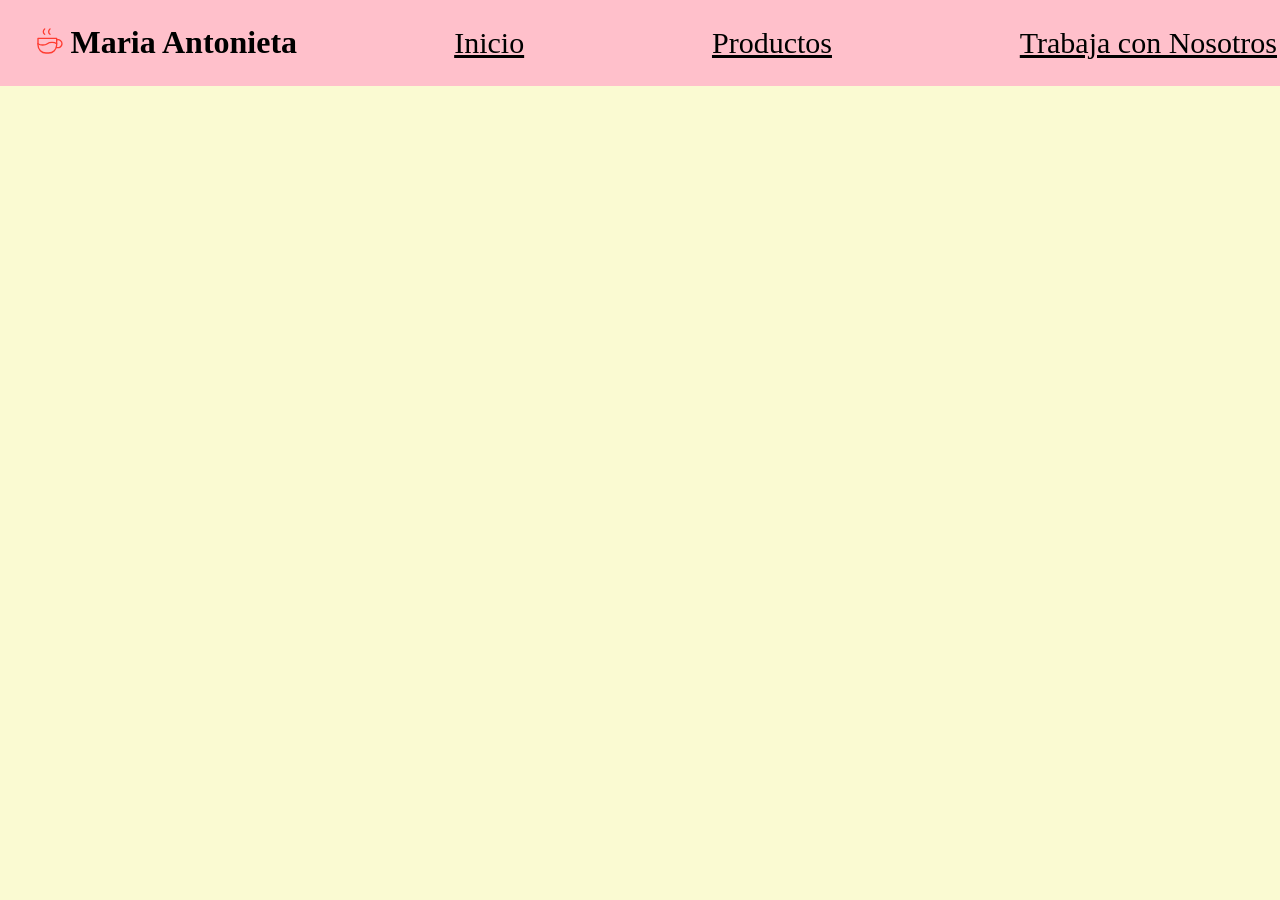
==== productos.html @ e95b91c0 "cambios en style" ====
<!DOCTYPE html>
<html lang="en">
<head>
    <meta charset="UTF-8">
    <meta name="viewport" content="width=device-width, initial-scale=1.0">
    <meta name="description" content="María Antonieta es una cafetería ubicada en Córdoba, Argentina, que se ha convertido en un punto de encuentro ideal para quienes buscan disfrutar de momentos especiales acompañados de sabores únicos y productos de excelente calidad. Nuestro espacio se destaca por ofrecer una amplia variedad de propuestas gastronómicas, con especial énfasis en la pastelería artesanal, las opciones dulces y una experiencia cálida y acogedora para cada visitante.

    En María Antonieta, los clientes pueden disfrutar de deliciosos desayunos preparados con ingredientes frescos, completos brunches ideales para compartir, almuerzos elaborados con dedicación y meriendas pensadas para acompañar cada momento del día. Nuestra carta combina recetas tradicionales con propuestas innovadoras, ofreciendo una gran selección de tortas, facturas, croissants, tartas, cafés especiales, infusiones y bebidas para todos los gustos.

    El ambiente elegante y confortable de nuestra cafetería está diseñado para que familias, amigos, parejas y profesionales encuentren el lugar perfecto para relajarse, trabajar o compartir una agradable reunión. Gracias a la calidad de nuestros productos, la atención personalizada y la pasión por la gastronomía, María Antonieta se posiciona como una de las cafeterías de referencia en Córdoba. Nuestro compromiso es brindar una experiencia memorable, donde cada detalle contribuya a crear momentos inolvidables alrededor de una buena taza de café y exquisitas especialidades dulces.">
    <meta name="keywords" content="cafetería en Córdoba, desayunos en Córdoba, brunch en Córdoba, meriendas artesanales, pastelería artesanal, tortas caseras, café de especialidad, almuerzos ligeros, cafetería gourmet, facturas y croissants, cafetería para reuniones, gastronomía en Córdoba, dulces artesanales, cafetería acogedora, merie  ndas en Córdoba, brunch gourmet, café y pastelería, cafetería argentina, experiencias gastronómicas, María Antonieta Córdoba">
    <meta name="author" content="Thiago Amtislavsky, Maria Riestra y Enzo Barale">
    <title>Maria Antonieta -</title>
</head>
<body style="margin: 0; padding: 0; background-color: lightgoldenrodyellow">
    <header style="background-color: pink;">
        <table>
            <tr>
                <td style="width: 5vw; text-align: right;">
                    <!--
                    tags: [espresso, hot, cup, latte, cafe, drink]
                    category: Food
                    version: "1.40"
                    unicode: "ef0e"
                    -->
                    <svg
                    xmlns="http://www.w3.org/2000/svg"
                    width="32"
                    height="32"
                    viewBox="0 0 24 24"
                    fill="none"
                    stroke="#ff3b30"
                    stroke-width="1"
                    stroke-linecap="round"
                    stroke-linejoin="round"
                    >
                    <path d="M3 14c.83 .642 2.077 1.017 3.5 1c1.423 .017 2.67 -.358 3.5 -1c.83 -.642 2.077 -1.017 3.5 -1c1.423 -.017 2.67 .358 3.5 1" />
                    <path d="M8 3a2.4 2.4 0 0 0 -1 2a2.4 2.4 0 0 0 1 2" />
                    <path d="M12 3a2.4 2.4 0 0 0 -1 2a2.4 2.4 0 0 0 1 2" />
                    <path d="M3 10h14v5a6 6 0 0 1 -6 6h-2a6 6 0 0 1 -6 -6v-5z" />
                    <path d="M16.746 16.726a3 3 0 1 0 .252 -5.555" />
                    </svg>
                </td>
                <td style="width: 30vw;">
                    <h1>Maria Antonieta</h1>
                </td>
                <td style="width: 65vw;">
                    <nav style="display: flex; justify-content: space-between;">
                        <a href="./index.html" style="font-size: 30px; list-style: none; font-style: none; color: black;">Inicio</a>
                        <a href="./productos.html"style="font-size: 30px; list-style: none; font-style: none; color: black;">Productos</a>
                        <a href="./trabajaconnosotros.html"style="font-size: 30px; list-style: none; font-style: none; color: black;">Trabaja con Nosotros</a>
                    </nav>
                </td>
            </tr>
        </table>
    </header>
</body>
</html>
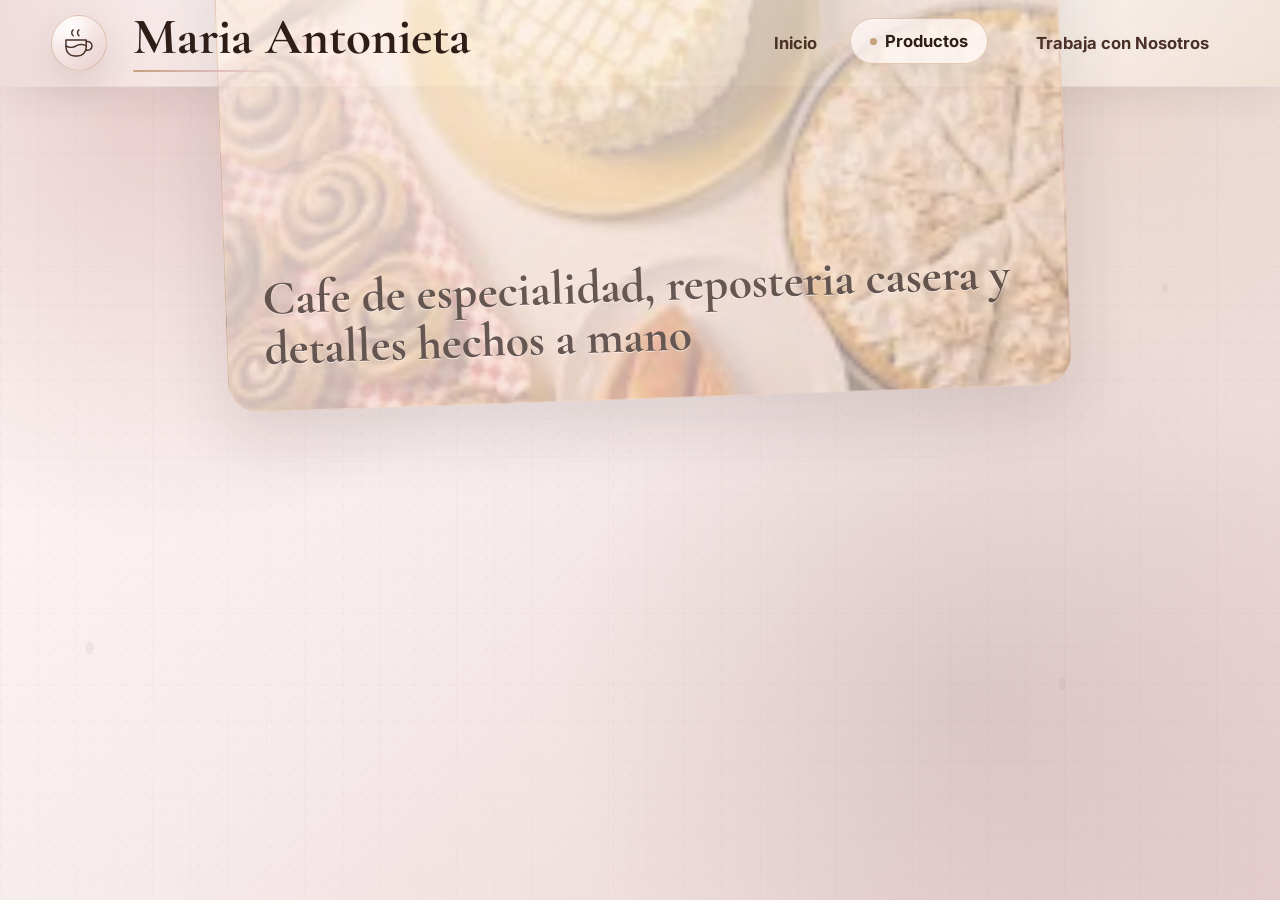
==== commit 85c0dcfd: "mejoras visuales" ====
--- a/productos.html
+++ b/productos.html
@@ -11,6 +11,7 @@
     <meta name="keywords" content="cafetería en Córdoba, desayunos en Córdoba, brunch en Córdoba, meriendas artesanales, pastelería artesanal, tortas caseras, café de especialidad, almuerzos ligeros, cafetería gourmet, facturas y croissants, cafetería para reuniones, gastronomía en Córdoba, dulces artesanales, cafetería acogedora, merie  ndas en Córdoba, brunch gourmet, café y pastelería, cafetería argentina, experiencias gastronómicas, María Antonieta Córdoba">
     <meta name="author" content="Thiago Amtislavsky, Maria Riestra y Enzo Barale">
     <title>Maria Antonieta -</title>
+    <link rel="stylesheet" href="./assets/styles.css">
 </head>
 <body style="margin: 0; padding: 0; background-color: lightgoldenrodyellow">
     <header style="background-color: pink;">
@@ -54,5 +55,6 @@
             </tr>
         </table>
     </header>
+    <script src="./assets/app.js" defer></script>
 </body>
-</html>+</html>
--- a/assets/styles.css
+++ b/assets/styles.css
@@ -0,0 +1,463 @@
+@import url("https://fonts.googleapis.com/css2?family=Cormorant+Garamond:wght@600;700&family=Inter:wght@400;500;600;700&display=swap");
+
+:root {
+    --dusty-rose: #E8CFCF;
+    --antique-rose: #DDB6B6;
+    --rose-cream: #F8EDED;
+    --coffee: #4A3127;
+    --chocolate: #2E1E17;
+    --warm-white: #FFF9F7;
+    --soft-gold: #C7A27C;
+    --wood: #8a6048;
+    --shadow: 0 26px 70px rgba(46, 30, 23, 0.18);
+    --soft-shadow: 0 14px 34px rgba(74, 49, 39, 0.12);
+}
+
+* {
+    box-sizing: border-box;
+}
+
+html {
+    scroll-behavior: smooth;
+}
+
+body {
+    min-height: 100vh;
+    overflow-x: hidden;
+    color: var(--coffee);
+    font-family: "Inter", system-ui, -apple-system, BlinkMacSystemFont, "Segoe UI", sans-serif;
+    background:
+        radial-gradient(circle at 12% 12%, rgba(221, 182, 182, 0.62), transparent 27rem),
+        radial-gradient(circle at 84% 8%, rgba(199, 162, 124, 0.26), transparent 24rem),
+        radial-gradient(circle at 76% 78%, rgba(74, 49, 39, 0.12), transparent 26rem),
+        linear-gradient(135deg, var(--warm-white) 0%, var(--rose-cream) 42%, var(--dusty-rose) 100%) !important;
+}
+
+body::before {
+    content: "";
+    position: fixed;
+    inset: 0;
+    z-index: -2;
+    pointer-events: none;
+    opacity: 0.5;
+    background-image:
+        linear-gradient(rgba(74, 49, 39, 0.035) 1px, transparent 1px),
+        linear-gradient(90deg, rgba(74, 49, 39, 0.03) 1px, transparent 1px),
+        radial-gradient(circle at 1px 1px, rgba(199, 162, 124, 0.17) 1px, transparent 0);
+    background-size: 38px 38px, 38px 38px, 18px 18px;
+}
+
+body::after {
+    content: "";
+    position: fixed;
+    inset: 0;
+    z-index: -1;
+    pointer-events: none;
+    opacity: 0.22;
+    background:
+        radial-gradient(ellipse 9px 15px at 7% 72%, rgba(46, 30, 23, 0.22) 44%, transparent 47%),
+        radial-gradient(ellipse 8px 14px at 83% 76%, rgba(74, 49, 39, 0.2) 44%, transparent 47%),
+        radial-gradient(ellipse 7px 12px at 91% 32%, rgba(46, 30, 23, 0.18) 44%, transparent 47%);
+}
+
+header {
+    position: sticky;
+    top: 0;
+    z-index: 20;
+    isolation: isolate;
+    width: 100%;
+    padding: 0.9rem clamp(1rem, 4vw, 3.5rem);
+    border-bottom: 1px solid rgba(74, 49, 39, 0.1);
+    background: rgba(255, 249, 247, 0.78) !important;
+    backdrop-filter: blur(18px);
+    box-shadow: 0 12px 34px rgba(46, 30, 23, 0.07);
+    transition: padding 220ms ease, background-color 220ms ease, box-shadow 220ms ease;
+}
+
+header.is-scrolled {
+    padding-block: 0.62rem;
+    background: rgba(255, 249, 247, 0.9) !important;
+    box-shadow: 0 18px 45px rgba(46, 30, 23, 0.13);
+}
+
+header::before {
+    content: "";
+    position: absolute;
+    inset: 0;
+    z-index: -1;
+    background:
+        linear-gradient(90deg, rgba(232, 207, 207, 0.68), transparent 24%, transparent 72%, rgba(199, 162, 124, 0.22)),
+        linear-gradient(rgba(255, 255, 255, 0.42), rgba(255, 255, 255, 0));
+}
+
+header table {
+    width: min(1180px, 100%);
+    margin: 0 auto;
+    border-collapse: collapse;
+}
+
+header tr {
+    display: grid;
+    grid-template-columns: auto minmax(13rem, 1fr) minmax(24rem, 1.45fr);
+    align-items: center;
+    gap: clamp(0.7rem, 2vw, 1.6rem);
+}
+
+header td {
+    width: auto !important;
+    padding: 0;
+    vertical-align: middle;
+}
+
+header td:first-child {
+    text-align: left !important;
+}
+
+header svg {
+    display: block;
+    width: clamp(2.65rem, 5vw, 3.5rem);
+    height: clamp(2.65rem, 5vw, 3.5rem);
+    padding: 0.6rem;
+    border: 1px solid rgba(199, 162, 124, 0.5);
+    border-radius: 50%;
+    stroke: var(--coffee);
+    background:
+        radial-gradient(circle at 34% 24%, rgba(255, 255, 255, 0.9), transparent 42%),
+        linear-gradient(145deg, var(--warm-white), var(--dusty-rose));
+    box-shadow: var(--soft-shadow);
+    transition: transform 220ms ease, box-shadow 220ms ease, border-color 220ms ease;
+}
+
+header:hover svg {
+    transform: translateY(-2px) rotate(-5deg);
+    border-color: rgba(199, 162, 124, 0.86);
+    box-shadow: 0 18px 38px rgba(74, 49, 39, 0.18);
+}
+
+h1 {
+    margin: 0;
+    color: var(--chocolate);
+    font-family: "Cormorant Garamond", Georgia, serif;
+    font-size: clamp(2.05rem, 4vw, 3.55rem);
+    line-height: 0.9;
+    letter-spacing: 0;
+    text-wrap: balance;
+}
+
+h1::after {
+    content: "";
+    display: block;
+    width: clamp(5.8rem, 12vw, 10.5rem);
+    height: 2px;
+    margin-top: 0.6rem;
+    border-radius: 999px;
+    background: linear-gradient(90deg, var(--soft-gold), var(--antique-rose), transparent);
+}
+
+nav {
+    justify-content: flex-end !important;
+    gap: clamp(0.45rem, 1.4vw, 0.85rem);
+    align-items: center;
+}
+
+nav a {
+    position: relative;
+    display: inline-flex;
+    align-items: center;
+    justify-content: center;
+    min-height: 2.85rem;
+    padding: 0.7rem clamp(0.85rem, 1.7vw, 1.18rem);
+    border: 1px solid transparent;
+    border-radius: 999px;
+    color: var(--coffee) !important;
+    font-size: clamp(0.9rem, 1.35vw, 1.04rem) !important;
+    font-weight: 700;
+    line-height: 1.1;
+    text-align: center;
+    text-decoration: none;
+    transition: transform 190ms ease, color 190ms ease, background-color 190ms ease, border-color 190ms ease, box-shadow 190ms ease;
+}
+
+nav a::before {
+    content: "";
+    width: 0.42rem;
+    height: 0.42rem;
+    margin-right: 0.5rem;
+    border-radius: 50%;
+    background: var(--soft-gold);
+    opacity: 0;
+    transform: scale(0.5);
+    transition: opacity 190ms ease, transform 190ms ease;
+}
+
+nav a:hover,
+nav a:focus-visible,
+nav a.is-active {
+    color: var(--chocolate) !important;
+    border-color: rgba(199, 162, 124, 0.5);
+    background: rgba(255, 249, 247, 0.74);
+    box-shadow: 0 12px 26px rgba(74, 49, 39, 0.11);
+    transform: translateY(-2px);
+    outline: none;
+}
+
+nav a:hover::before,
+nav a:focus-visible::before,
+nav a.is-active::before {
+    opacity: 1;
+    transform: scale(1);
+}
+
+main {
+    position: relative;
+    width: 100% !important;
+    min-height: calc(100vh - 6rem);
+    height: auto !important;
+    padding: clamp(1rem, 3vw, 2rem);
+}
+
+main::before {
+    content: "";
+    position: absolute;
+    inset: clamp(1rem, 3vw, 2rem);
+    z-index: 1;
+    pointer-events: none;
+    border: 1px solid rgba(255, 249, 247, 0.62);
+    border-radius: 1.8rem;
+    box-shadow:
+        inset 0 0 0 1px rgba(46, 30, 23, 0.08),
+        inset 0 0 42px rgba(255, 249, 247, 0.1);
+}
+
+main::after {
+    content: "Visitanos";
+    position: absolute;
+    left: clamp(2.4rem, 7vw, 6.3rem);
+    bottom: clamp(2.7rem, 8vw, 6.3rem);
+    z-index: 4;
+    display: inline-flex;
+    align-items: center;
+    justify-content: center;
+    min-width: 10.5rem;
+    min-height: 3.25rem;
+    padding: 0.88rem 1.45rem;
+    border: 1px solid rgba(255, 249, 247, 0.48);
+    border-radius: 999px;
+    color: var(--warm-white);
+    font-size: 0.9rem;
+    font-weight: 800;
+    letter-spacing: 0.08em;
+    text-transform: uppercase;
+    background:
+        linear-gradient(135deg, rgba(199, 162, 124, 0.92), rgba(74, 49, 39, 0.88)),
+        var(--coffee);
+    box-shadow: 0 18px 42px rgba(46, 30, 23, 0.28);
+    transition: transform 220ms ease, box-shadow 220ms ease;
+}
+
+main:hover::after {
+    transform: translateY(-3px);
+    box-shadow: 0 24px 54px rgba(46, 30, 23, 0.34);
+}
+
+main > section {
+    position: relative;
+    min-height: clamp(34rem, 76vh, 51rem);
+    border: 1px solid rgba(255, 249, 247, 0.7);
+    border-radius: clamp(1.3rem, 3vw, 2.35rem);
+    overflow: hidden;
+    background-position: center;
+    box-shadow: var(--shadow);
+    filter: saturate(0.98) contrast(1.04);
+    transform-origin: center;
+}
+
+main > section::before {
+    content: "";
+    position: absolute;
+    inset: 0;
+    background:
+        radial-gradient(circle at 17% 58%, rgba(248, 237, 237, 0.2), transparent 16rem),
+        linear-gradient(90deg, rgba(46, 30, 23, 0.76), rgba(74, 49, 39, 0.42) 42%, rgba(221, 182, 182, 0.1) 72%),
+        linear-gradient(0deg, rgba(46, 30, 23, 0.42), transparent 45%);
+}
+
+main > section::after {
+    content: "Cafe artesanal parisino\A Hecho con calma, servido con encanto\A Cada taza nace del aroma del cafe recien molido y la calidez de lo hecho a mano.";
+    position: absolute;
+    left: clamp(1.5rem, 6vw, 5.6rem);
+    bottom: clamp(7rem, 14vw, 11.2rem);
+    z-index: 3;
+    width: min(42rem, calc(100% - 3rem));
+    padding: clamp(1.25rem, 3vw, 2.2rem);
+    border-left: 3px solid rgba(199, 162, 124, 0.9);
+    border-radius: 0 1.5rem 1.5rem 0;
+    color: var(--warm-white);
+    font-family: "Cormorant Garamond", Georgia, serif;
+    font-size: clamp(1.05rem, 2.15vw, 1.45rem);
+    font-weight: 600;
+    line-height: 1.35;
+    white-space: pre-line;
+    text-shadow: 0 2px 18px rgba(46, 30, 23, 0.55);
+    background:
+        linear-gradient(90deg, rgba(255, 249, 247, 0.16), rgba(255, 249, 247, 0.04) 74%, transparent),
+        rgba(46, 30, 23, 0.14);
+    box-shadow: -28px 0 52px rgba(46, 30, 23, 0.25);
+    backdrop-filter: blur(3px);
+}
+
+body:not(:has(main)) {
+    display: flex;
+    flex-direction: column;
+}
+
+body:not(:has(main)) header {
+    flex: 0 0 auto;
+}
+
+body:not(:has(main)) header::after {
+    content: "Cafe de especialidad, reposteria casera y detalles hechos a mano";
+    position: fixed;
+    left: 50%;
+    top: 56%;
+    z-index: -1;
+    display: grid;
+    place-items: end start;
+    width: min(78vw, 48rem);
+    aspect-ratio: 1.45;
+    padding: clamp(1.2rem, 4vw, 2.3rem);
+    border: 1px solid rgba(199, 162, 124, 0.32);
+    border-radius: 2rem;
+    color: var(--chocolate);
+    font-family: "Cormorant Garamond", Georgia, serif;
+    font-size: clamp(1.45rem, 4vw, 3rem);
+    font-weight: 700;
+    line-height: 1.05;
+    text-shadow: 0 1px 0 rgba(255, 249, 247, 0.72);
+    background:
+        linear-gradient(135deg, rgba(255, 249, 247, 0.9), rgba(232, 207, 207, 0.42)),
+        url("hero.jpg") center / cover;
+    box-shadow: var(--shadow);
+    opacity: 0.72;
+    transform: translate(-50%, -42%) rotate(-2deg);
+}
+
+.reveal-ready header,
+.reveal-ready main > section {
+    opacity: 0;
+    transform: translateY(18px);
+}
+
+.reveal-ready .is-visible {
+    opacity: 1;
+    transform: translateY(0);
+    transition: opacity 700ms ease, transform 700ms ease;
+}
+
+@media (max-width: 860px) {
+    header {
+        padding: 0.82rem 1rem;
+    }
+
+    header tr {
+        grid-template-columns: auto 1fr;
+    }
+
+    header td:last-child {
+        grid-column: 1 / -1;
+    }
+
+    nav {
+        justify-content: flex-start !important;
+        gap: 0.55rem;
+        overflow-x: auto;
+        padding-top: 0.8rem;
+        scrollbar-width: thin;
+    }
+
+    nav a {
+        flex: 0 0 auto;
+        min-height: 2.55rem;
+        white-space: nowrap;
+    }
+
+    main {
+        min-height: calc(100vh - 8.7rem);
+        padding: 0.8rem;
+    }
+
+    main::before {
+        inset: 0.8rem;
+        border-radius: 1.25rem;
+    }
+
+    main::after {
+        left: 2rem;
+        bottom: 2.2rem;
+    }
+
+    main > section {
+        min-height: calc(100vh - 10.3rem);
+        border-radius: 1.25rem;
+        background-position: 56% center;
+    }
+
+    main > section::after {
+        bottom: 6.5rem;
+    }
+}
+
+@media (max-width: 520px) {
+    header tr {
+        gap: 0.55rem;
+    }
+
+    h1 {
+        font-size: clamp(1.85rem, 10vw, 2.55rem);
+    }
+
+    h1::after {
+        width: 6.5rem;
+        margin-top: 0.42rem;
+    }
+
+    nav {
+        display: grid !important;
+        grid-template-columns: 1fr;
+        overflow: visible;
+    }
+
+    nav a {
+        width: 100%;
+        min-height: 2.75rem;
+        border-color: rgba(74, 49, 39, 0.1);
+        background: rgba(255, 249, 247, 0.56);
+        white-space: normal;
+    }
+
+    main::after {
+        left: 1.8rem;
+        right: 1.8rem;
+        bottom: 1.8rem;
+        min-width: 0;
+    }
+
+    main > section::after {
+        left: 1.25rem;
+        bottom: 6.1rem;
+        width: calc(100% - 2.5rem);
+        padding: 1rem;
+        font-size: clamp(1rem, 5vw, 1.22rem);
+    }
+}
+
+@media (prefers-reduced-motion: reduce) {
+    *,
+    *::before,
+    *::after {
+        scroll-behavior: auto !important;
+        transition-duration: 0.01ms !important;
+        animation-duration: 0.01ms !important;
+        animation-iteration-count: 1 !important;
+    }
+}
